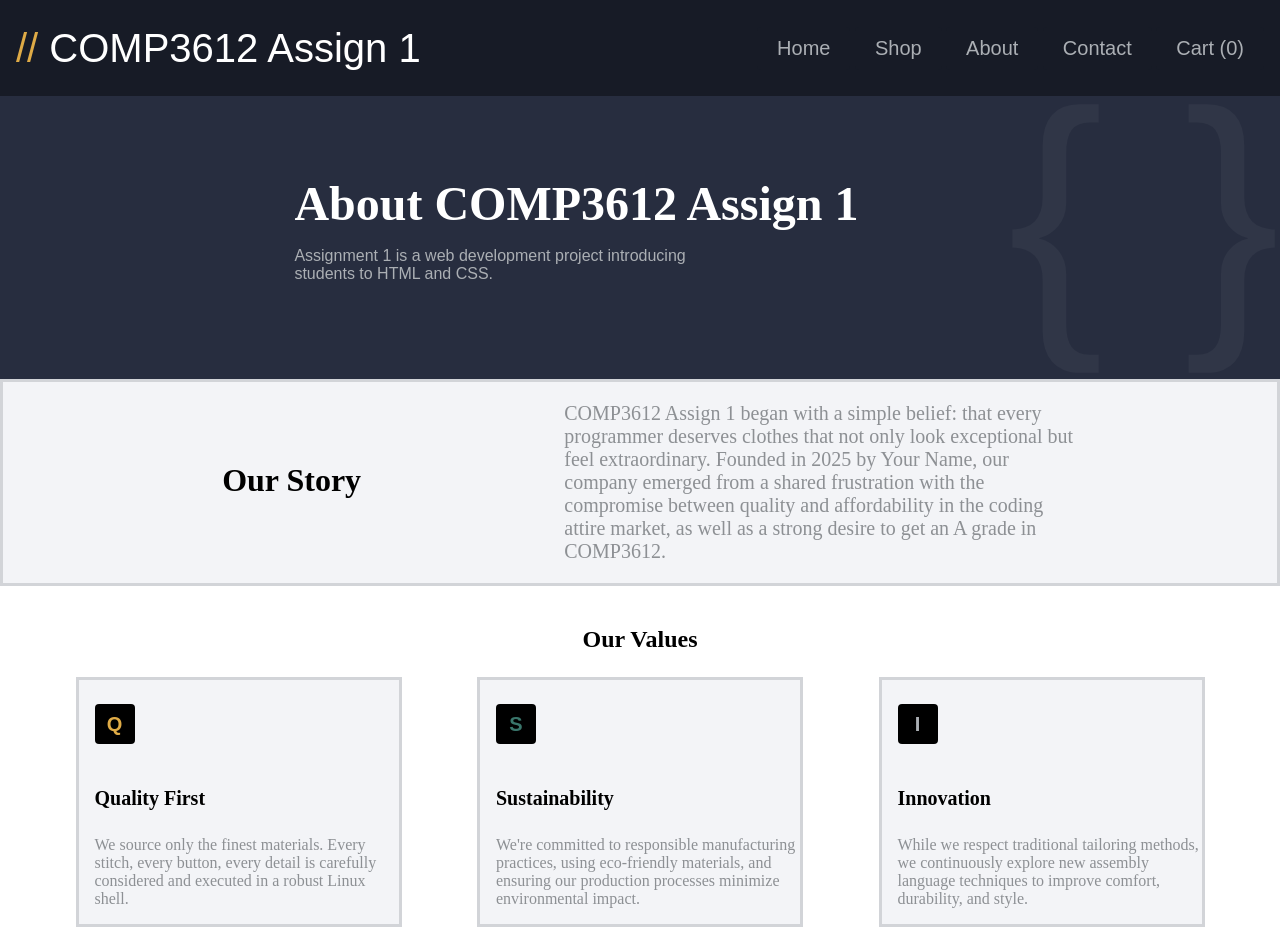
==== assign1/instructions/about.html @ cbcee179 "halfway done about.html" ====
<!DOCTYPE html>
<html lang="en">
<head>
    <link rel="stylesheet" href="styles.css">
</head>
<body>
    <!-- Navigation -->
    <header>
        <h1><span>//</span> COMP3612 Assign 1</h1>
        <div class="nav-buttons">
            <a href="index.html">Home</a>
            <a href="#">Shop</a>
            <a href="about.html">About</a>
            <a href="#">Contact</a> 
            <a href="#">Cart (0)</a>
        </div>
    </header>

    <!--Hero Banner 2-->
     <main>
        <section class="banner2">
            <span class="braces" aria-hidden="true">{ }</span>
            <h2>About COMP3612 Assign 1</h2>
            <p>Assignment 1 is a web development project introducing students to HTML and CSS.</p>
        </section>


    <!-- Our Story section -->
     <section class="story">
        <h3>Our Story </h3>
        <p> COMP3612 Assign 1 began with a simple belief: 
            that every programmer deserves clothes that not only look exceptional but feel extraordinary. 
            Founded in 2025 by Your Name, 
            our company emerged from a shared frustration with the compromise between quality
            and affordability in the coding attire market, as well as a strong desire to get an A grade in COMP3612.</p>
     </section>

     <!--Our Values section -->
     <section class="values">
        <p class="valuesheader">Our Values</p>
            <section class="value-card">
                <div class="q-box" style="color: #DFAB46;">Q</div>
                <h4>Quality First</h4>
                <p>We source only the finest materials.
                    Every stitch, every button, every detail
                    is carefully considered and executed in a robust Linux
                    shell.
                </p>
            </section>
            <section class="value-card">
                <div class="s-box" style="color: #3a766b;">S</div>
                <h4>Sustainability</h4>
                <p>We're committed to responsible manufacturing practices,
                    using eco-friendly materials, and ensuring our production
                    processes minimize environmental impact.
                </p>
            </section>
            <section class="value-card">
                <div class="i-box" style="color: #abafb4;">I</div> 
                <h4>Innovation</h4>
                <p>While we respect traditional tailoring
                    methods, we continuously explore new assembly
                    language techniques to improve comfort,
                    durability, and style.
                </p>
            </section>
            
        </ul>
    </main>
</body>
</html>
---- assign1/instructions/styles.css ----
body {
    margin: 0;
    padding: 0;
    font-family:   Roboto, Arial, sans-serif;
    font-size: 1em;
    background-color:#f3f4f7 ;
}

header {
    padding: 0 1em;
    background-color: #171b26;
    height: 6em;
    display: flex;
    justify-content: space-between;
    align-items: center;
   
}

header h1{
    color: #FFFFFF;
    font-size: 2.5em;
    font-family: 'Consolas', sans-serif;
    font-weight: normal;
}

header h1 span {
    color: #DFAB46;
    font-family: 'Consolas', sans-serif;
}

.nav-buttons a {
    background-color:#171b26;
    color: #abafb4;
    font-family: 'Roboto', sans-serif;
    text-decoration: none;
    display: inline-block;
    padding: 0.5em 1em;
    border: none;
    border-radius: 0.25rem;
    cursor: pointer;
    font-size: 1.25em;
}

.nav-buttons a:hover {
    background-color: #34495e; /* The purple color applies only when hovered */
}

.banner {
    background-color: #272d3f;
    color: #FFFFFF;
    display: flex;
    flex-direction: column;
    align-items: flex-start;
    text-align: left;
    padding: 5rem 23%;

}

.banner h2 {
    font-size: 4rem;
    font-weight: bold;
    font-family: 'Playfair Display';
    max-width: 25rem;
    margin: 0;
}

.banner p {
    font-size: 1em;
    font-family: 'Roboto', sans-serif;
    color: #abafb4;
    max-width: 26rem;
    margin: 1;
}

.banner a {
    background-color: #d6a419;
    color: #373c52;
    text-decoration: none;
    display: inline-block;
    padding: 1em 2em;
    border: none;
    border-radius: 0.25rem;
    cursor: pointer;
}

.braces {
  position: absolute;
  top: 3rem;
  right: 0;
  font-family: 'Consolas', sans-serif;
  font-size: 18rem;
  color: #303647;
}

.container h3{
    font-family: 'Playfair Display';
    font-size: 2rem;
    margin: 2rem 2rem;
    
}


.cards {
    display: flex;
    justify-content: space-evenly;
    flex-wrap: wrap;

    .card {
	    background: #f3f4f7;
	    margin-bottom: 2em;	
        padding: 0;
        width: 24%;
        border: 3px solid #ebecf1;
        align-items: center;
        border-top: 4px solid #3a766b;

    }
    .card img {
        width: 100%;
        display:block;
        margin: 5rem auto;

    }

    .card-content {
	    padding: 0.5em 1.4em 0 1.4em;
	    font-size: 1rem; 
        background-color: white;

    }

    .card-actions {
        text-align: center;
        padding-bottom: 1.5em; /* Optional: Adds spacing below the button */
    }
    .card-actions a{
        background-color: #FFFFFF;
        color: black;
        text-decoration: none;
        display: inline-block;
        padding: 1em 6em;
        border: none;
        border-radius: 0.25rem;
        cursor: pointer;
        border: 3px solid black;
    }

    .card:hover{
        border: 3px solid black;
        border-top: 3px solid #DFAB46;
        .card-actions a{
            background-color: black;
            color: white;
        }
        
    }
}

.description{
    background-color: white;
}
.description h5{
    font-size: 2rem;
    font-family: 'Playfair Display';
    margin-top: 1rem;
    padding: 3rem 0 0 1rem;

}

.description p{
    font-family: 'Robotos';
    max-width: 50%;
    font-size: 1.5rem;
    padding: 0 0 0 1rem;
    color: #8d9094;
}

footer{
    display:flex;
    background-color: #171b26;
    justify-content: space-evenly;
    color: white;
    flex-wrap:wrap;


    .customerservice, .company, .connect{
        color: white;
        list-style: none;
        font-family: 'Consolas', sans-serif;
        font-size: 1.5rem;

        
    }
    .customerservice a, .company a, .connect a{
        text-decoration: none;
        color: #abafb4;
        margin-bottom: 12px;
        
    }  
}
.copyright {
  width: 100%; 
  text-align: left; 
  margin-top: 40px; 
  color:#abafb4;
}

/*start of about.html styles*/
.banner2 {
    background-color: #272d3f;
    color: #FFFFFF;
    display: flex;
    flex-direction: column;
    align-items: flex-start;
    text-align: left;
    padding: 5rem 23%;

}

.banner2 h2 {
    font-size: 3rem;
    font-weight: bold;
    font-family: 'Playfair Display';
    max-width: 50rem;
    margin: 0;
}

.banner2 p {
    font-size: 1em;
    font-family: 'Roboto', sans-serif;
    color: #abafb4;
    max-width: 26rem;
    margin: 1;
}

.story {
    display: flex;
    justify-content: space-evenly;
    flex-wrap: wrap;
    border: 3px solid #d2d4d8; 



}
.story h3 {
    font-size: 2rem;
    font-family: 'Robotos';
    padding: 3rem 0 0 1rem;
}

.story p {
    font-size: 1.25rem;
    color: #8d9094;
    max-width: 40%;
    font-family: 'Consolas';
}


.values {
    display: flex;
    justify-content: space-evenly;
    flex-wrap: wrap;
    background-color: white;

}

.value-card {
    border: 3px solid #d2d4d8;
    background-color: #f3f4f7;
    width: 25%;
    color: #8d9094;
    

}
.value-card h4 {
    font-size: 1.25rem;
    color: black;
    width: 100%;
    font-family: "Robotos";
    padding: 0 0 0 1rem;
}

.value-card p {
    padding: 0 0 0 1rem;
    font-family: 'Consolas';

}
.valuesheader {
    width: 100%; 
    text-align: center; 
    margin-top: 40px;
    color: black;
    font-size: 1.5rem;
    font-weight: bolder;
    font-family: "Robotos";
}

/**/
.i-box, .q-box, .s-box {
    background-color: black;
    width: 2.5rem;
    height: 2.5rem;
    display: inline-flex;
    justify-content: center;
    align-items: center;
    border-radius: 0.25rem;    
    font-size: 1.25rem;
    font-weight: bold;
    margin: 1rem;
    margin-top: 1.5rem;
    font-family: 'Consolas', sans-serif;
}
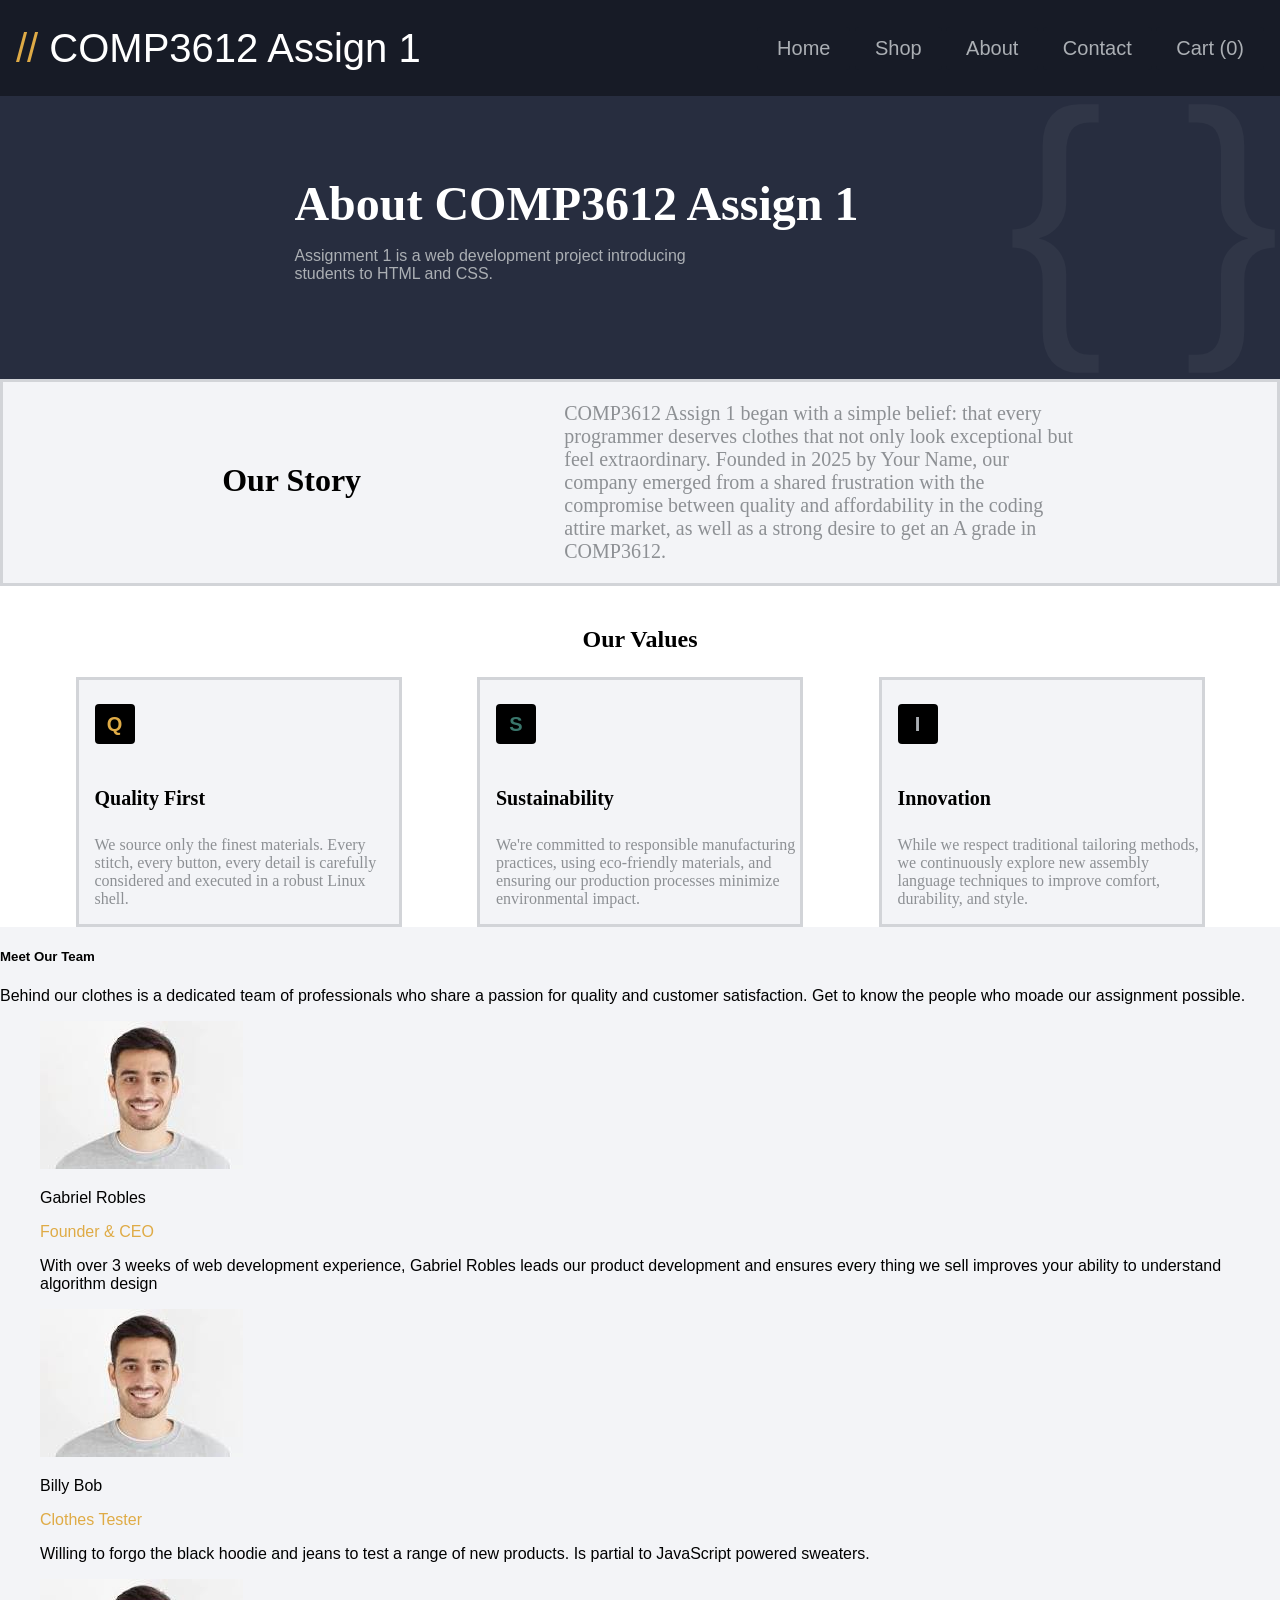
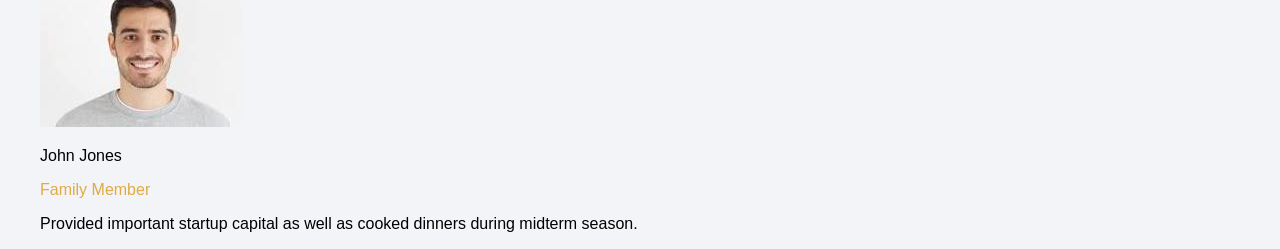
==== commit 376d8b09: "about.html almost done" ====
--- a/assign1/instructions/about.html
+++ b/assign1/instructions/about.html
@@ -19,6 +19,7 @@
     <!--Hero Banner 2-->
      <main>
         <section class="banner2">
+            <!--Scott Louden helped me with line 23 -->
             <span class="braces" aria-hidden="true">{ }</span>
             <h2>About COMP3612 Assign 1</h2>
             <p>Assignment 1 is a web development project introducing students to HTML and CSS.</p>
@@ -26,17 +27,17 @@
 
 
     <!-- Our Story section -->
-     <section class="story">
+    <section class="story">
         <h3>Our Story </h3>
         <p> COMP3612 Assign 1 began with a simple belief: 
             that every programmer deserves clothes that not only look exceptional but feel extraordinary. 
             Founded in 2025 by Your Name, 
             our company emerged from a shared frustration with the compromise between quality
             and affordability in the coding attire market, as well as a strong desire to get an A grade in COMP3612.</p>
-     </section>
+    </section>
 
      <!--Our Values section -->
-     <section class="values">
+    <section class="values">
         <p class="valuesheader">Our Values</p>
             <section class="value-card">
                 <div class="q-box" style="color: #DFAB46;">Q</div>
@@ -64,8 +65,51 @@
                     durability, and style.
                 </p>
             </section>
-            
-        </ul>
+    </section>
+       
+    <!--Meet our team section-->
+    <section class ="meetteambanner">
+        <h5>Meet Our Team</h5>
+        <p>Behind our clothes is a dedicated team of professionals
+            who share a passion for quality and customer satisfaction.
+            Get to know the people who moade our assignment possible.
+        </p>
+
+        <article class = "teamcard">
+            <figure class="team-photo">
+                <img src = "../data/images/team1.jfif" alt = "Photo 1"
+            </figure>
+            <p class="yourname"> Gabriel Robles</p>
+            <div class="jobtitle" style="color: #DFAB46;">Founder & CEO</div>
+            <p>With over 3 weeks of web development experience, Gabriel Robles
+                leads our product development and ensures every thing 
+                we sell improves your ability to understand algorithm design</p>
+
+        </article>
+
+            <article class = "teamcard">
+            <figure class="team-photo">
+                <img src = "../data/images/team1.jfif" alt = "Photo 2"
+            </figure>
+            <p class="yourname"> Billy Bob</p>
+            <div class="jobtitle" style="color: #DFAB46;">Clothes Tester</div>
+            <p>Willing to forgo the black hoodie and jeans to test a range of new
+                products. Is partial to JavaScript powered sweaters.
+            </p>
+        </article>
+
+            <article class = "teamcard">
+            <figure class="team-photo">
+                <img src = "../data/images/team1.jfif" alt = "Photo 3"
+            </figure>
+            <p class="yourname"> John Jones</p>
+            <div class="jobtitle" style="color: #DFAB46;">Family Member</div>
+            <p>Provided important startup capital as well as cooked
+                dinners during midterm season.
+            </p>
+        </article>
+    </section>
+
     </main>
 </body>
 </html>
--- a/assign1/instructions/styles.css
+++ b/assign1/instructions/styles.css
@@ -295,7 +295,7 @@
     font-family: "Robotos";
 }
 
-/**/
+/*Gemini helped me with this*/
 .i-box, .q-box, .s-box {
     background-color: black;
     width: 2.5rem;
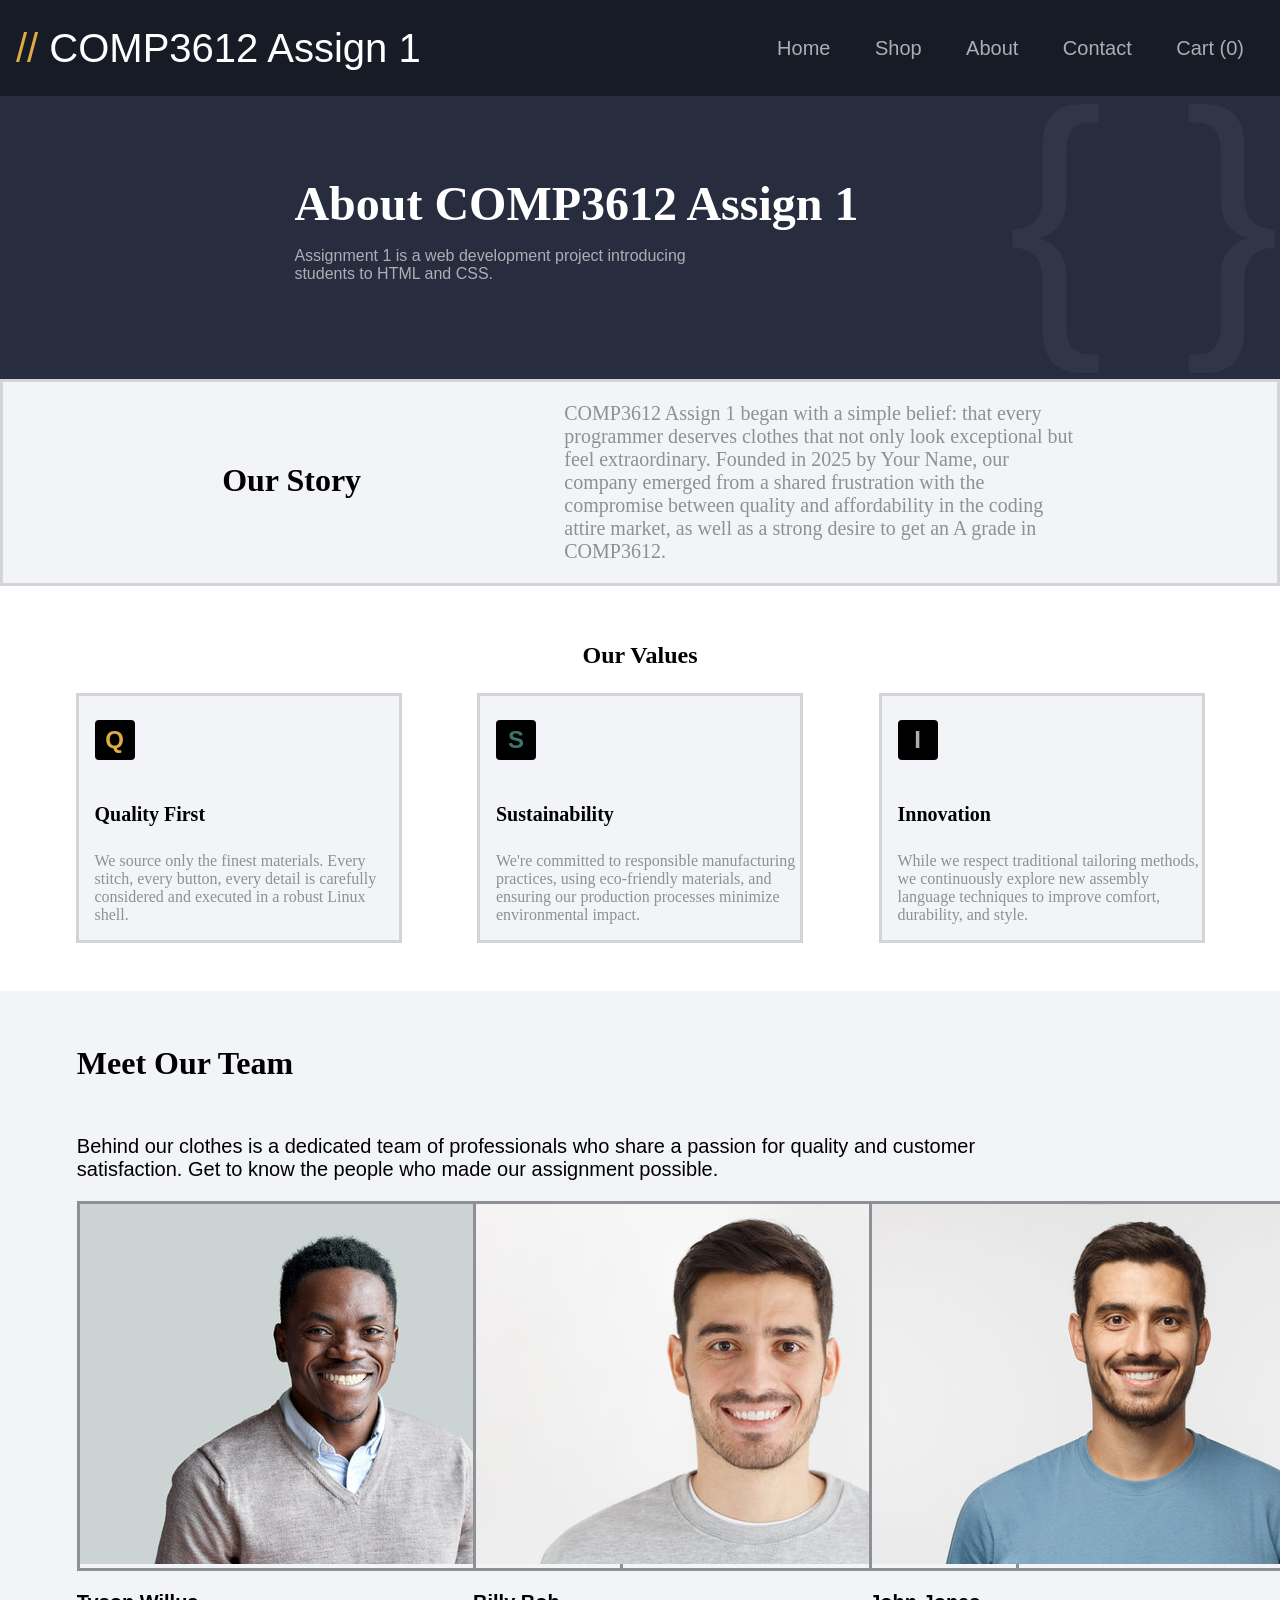
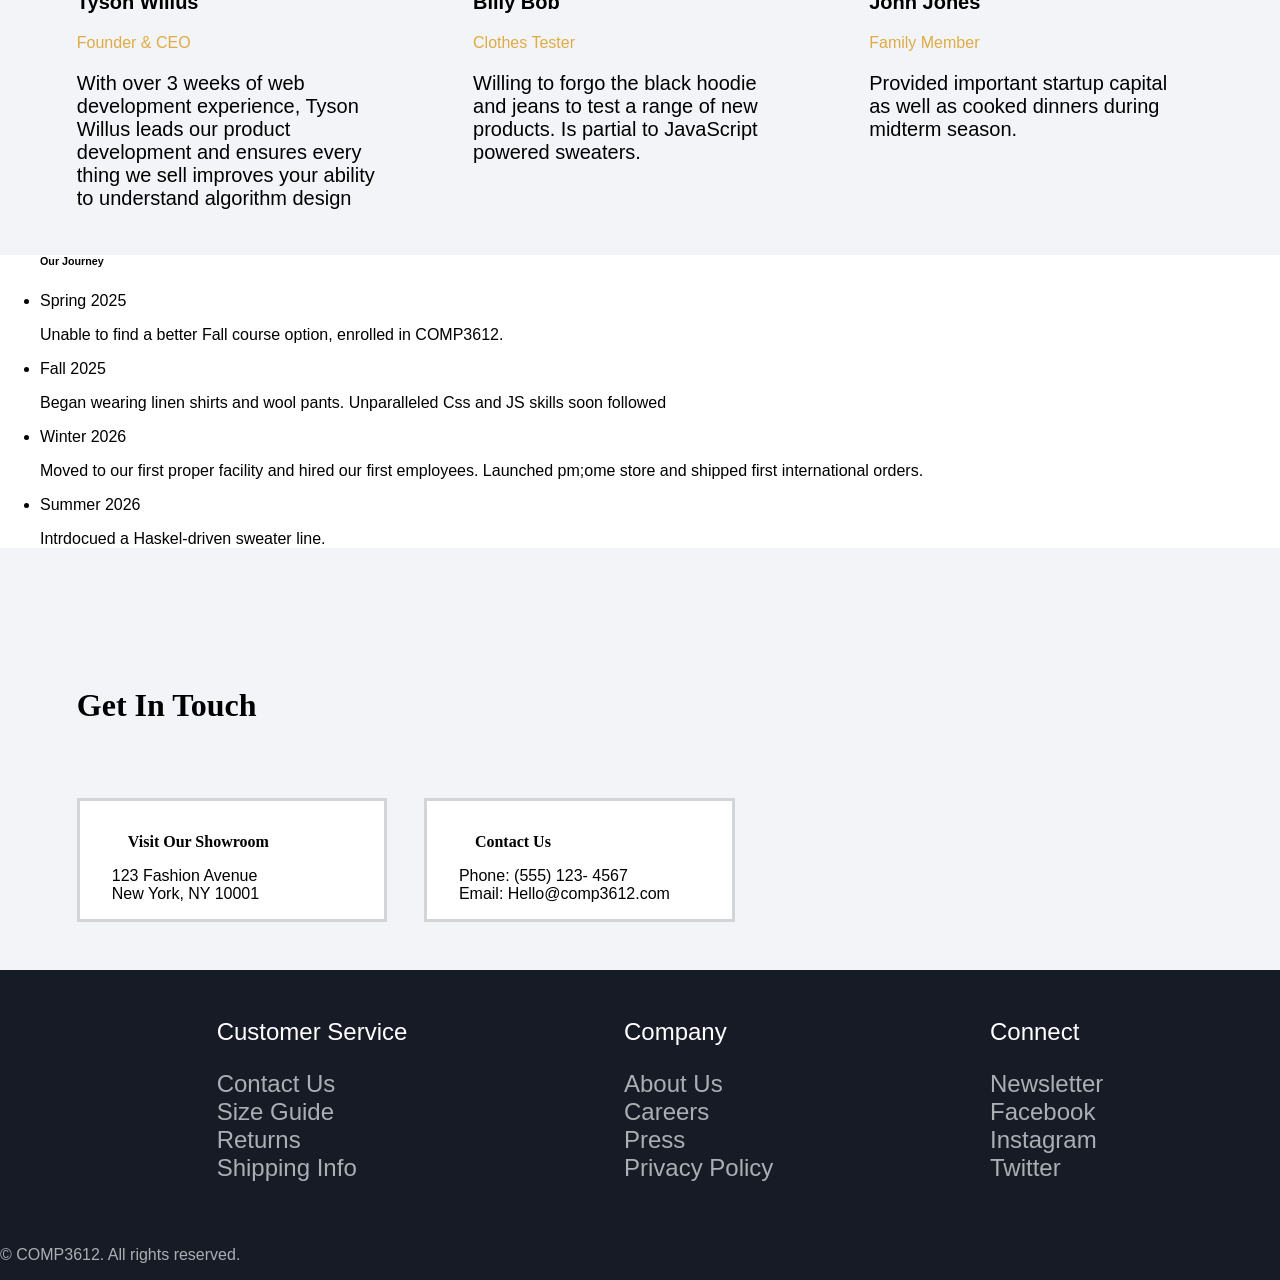
==== commit c7bc6c18: "About.html done, working on product.html" ====
--- a/assign1/instructions/about.html
+++ b/assign1/instructions/about.html
@@ -72,43 +72,106 @@
         <h5>Meet Our Team</h5>
         <p>Behind our clothes is a dedicated team of professionals
             who share a passion for quality and customer satisfaction.
-            Get to know the people who moade our assignment possible.
+            Get to know the people who made our assignment possible.
         </p>
+        
+        <article class = "teamcard">
+            <figure class="team-photo">
+                <img src = "../data/images/team 1.jpg" alt = "Photo 1">
+            </figure>
+            
+            <p class="yourname"> Tyson Willus</p>
+            <div class="jobtitle">Founder & CEO</div>
+            <p>With over 3 weeks of web development experience, Tyson Willus
+                leads our product development and ensures every thing 
+                we sell improves your ability to understand algorithm design</p>
+        </article>
 
         <article class = "teamcard">
             <figure class="team-photo">
-                <img src = "../data/images/team1.jfif" alt = "Photo 1"
+                <img src = "../data/images/team 2.jpg" alt = "Photo 2">
             </figure>
-            <p class="yourname"> Gabriel Robles</p>
-            <div class="jobtitle" style="color: #DFAB46;">Founder & CEO</div>
-            <p>With over 3 weeks of web development experience, Gabriel Robles
-                leads our product development and ensures every thing 
-                we sell improves your ability to understand algorithm design</p>
-
-        </article>
-
-            <article class = "teamcard">
-            <figure class="team-photo">
-                <img src = "../data/images/team1.jfif" alt = "Photo 2"
-            </figure>
+        
             <p class="yourname"> Billy Bob</p>
-            <div class="jobtitle" style="color: #DFAB46;">Clothes Tester</div>
+            <div class="jobtitle">Clothes Tester</div>
             <p>Willing to forgo the black hoodie and jeans to test a range of new
                 products. Is partial to JavaScript powered sweaters.
             </p>
+            
         </article>
-
-            <article class = "teamcard">
+         <article class = "teamcard">
             <figure class="team-photo">
-                <img src = "../data/images/team1.jfif" alt = "Photo 3"
+                <img src = "../data/images/team 3.jpg" alt = "Photo 3">
             </figure>
+            
             <p class="yourname"> John Jones</p>
-            <div class="jobtitle" style="color: #DFAB46;">Family Member</div>
+            <div class="jobtitle">Family Member</div>
             <p>Provided important startup capital as well as cooked
                 dinners during midterm season.
             </p>
         </article>
+    
     </section>
+
+    <!-- Our Journey section-->
+    <section class="journey">
+        <ul>
+            <h6>Our Journey</h6>
+            <li> <div>Spring 2025</div> </li>
+                <p>Unable to find a better Fall course option, enrolled in COMP3612.</p> 
+            <li> <div>Fall 2025</div></li>
+                <p>Began wearing linen shirts and wool pants. Unparalleled Css and JS skills soon followed</p>
+            <li> <div>Winter 2026</div> </li>
+                <p>Moved to our first proper facility and hired our first employees. Launched pm;ome store and shipped first international orders.</p>
+            <li> <div> Summer 2026</div> </li>
+                <p>Intrdocued a Haskel-driven sweater line.</p>
+    </section>
+
+
+    <!--Get in Touch section-->
+    <section class="contact">
+        <h6>Get In Touch</h6>
+        <article class ="contactcard">
+            <div> Visit Our Showroom</div>
+            <p>123 Fashion Avenue</p>
+            <p>New York, NY 10001</p>
+        </article>
+
+        <article class ="contactcard">
+            <div> Contact Us</div>
+            <p>Phone: (555) 123- 4567</p>
+            <p>Email: Hello@comp3612.com</p>
+        </article>
+
+    </section>
+
+    <!-- Footer Section -->
+    <footer>
+            <ul class= "customerservice">
+                <p> Customer Service</p>
+                <li> <a href = #> Contact Us</a> </li>
+                <li> <a href = #> Size Guide </a> </li>
+                <li> <a href = #> Returns</a> </li>
+                <li> <a href = #> Shipping Info </a> </li>
+            </ul>
+
+            <ul class = "company">
+                <p> Company </p>
+                <li> <a href = #> About Us</a> </li>
+                <li> <a href = #> Careers</a> </li>
+                <li> <a href = #> Press</a> </li>
+                <li> <a href = #> Privacy Policy</a> </li>
+            </ul>
+
+            <ul class = "connect">
+                <p>Connect</p>
+                <li> <a href = #> Newsletter</a> </li>
+                <li> <a href = #> Facebook</a> </li>
+                <li> <a href = #> Instagram</a> </li>
+                <li> <a href = #> Twitter</a> </li>
+            </ul>
+            <p class="copyright">&copy COMP3612. All rights reserved.</p>
+        </footer>
 
     </main>
 </body>
--- a/assign1/instructions/styles.css
+++ b/assign1/instructions/styles.css
@@ -261,6 +261,7 @@
     justify-content: space-evenly;
     flex-wrap: wrap;
     background-color: white;
+    padding: 1rem 0em 3rem 0rem;
 
 }
 
@@ -295,7 +296,6 @@
     font-family: "Robotos";
 }
 
-/*Gemini helped me with this*/
 .i-box, .q-box, .s-box {
     background-color: black;
     width: 2.5rem;
@@ -304,9 +304,139 @@
     justify-content: center;
     align-items: center;
     border-radius: 0.25rem;    
-    font-size: 1.25rem;
+    font-size: 1.5rem;
     font-weight: bold;
     margin: 1rem;
     margin-top: 1.5rem;
     font-family: 'Consolas', sans-serif;
+}
+
+.meetteambanner {
+    padding: 0 1rem 0 6%;
+}
+
+.meetteambanner h5{
+    font-style: bold;
+    font-size: 2rem;
+    font-family: 'Robotos';
+}
+
+.meetteambanner p{
+    font-size: 1.25rem;
+    width: 80%;
+    font-family: 'Consolas', sans-serif;
+}
+
+.team-photo{
+   display: inline-block;
+   border: 3px solid #8d9094;
+   margin: 0;
+   
+
+}
+
+.teamcard {
+    display: inline-block;
+    width: 33%;
+    vertical-align: top;
+    
+}
+.jobtitle{
+   color: #DFAB46;
+}
+
+.yourname {
+    font-weight: bold;
+}
+
+.journey{
+    background-color: white;
+}
+
+.contact {
+    background-color: #f3f4f7;
+    padding: 3rem 0 3rem 6%;
+    
+}
+.contact h6 {
+    font-family:  'Robotos';
+    font-size: 2rem;
+}
+
+.contactcard{
+    border: 3px solid #d2d4d8;
+    background-color: white;
+    width: 20%;
+    display: inline-block;
+    padding: 1rem 2rem 1rem 2rem;
+    margin-right: 2rem;
+
+}
+
+.contactcard div{
+    font-family: 'Robotos';
+    font-weight: bold;
+    margin: 1rem;
+    
+}
+ 
+.contactcard p{
+    font-family: 'Consolas', sans-serif;
+    margin: 0;
+}
+
+/*start of product.html*/
+
+.productheader header {
+    padding: 0 1em;
+    background-color: #171b26;
+    height: 6em;
+    display: flex;
+    justify-content: space-between;
+    align-items: center;
+   
+}
+
+.productheader h1{
+    color: #FFFFFF;
+    font-size: 2.5em;
+    font-family: 'Consolas', sans-serif;
+    font-weight: normal;
+    padding-left: 10rem;
+}
+
+.productheader h1 span {
+    color: #DFAB46;
+    font-family: 'Consolas', sans-serif;
+}
+
+
+.breadcrumb{
+    font-family: 'Consolas', sans-serif;
+    font-size: 1.5rem;
+    background-color: white;
+    padding: 0.25rem;
+    padding-left: 10rem;
+}
+
+.grid-container {
+    display: grid;
+    grid-template-columns: 1fr 1fr;
+
+}
+
+.images{
+    padding-left: 10rem;
+}
+
+.images img{
+    width: 80%;
+    height: auto;
+    margin-bottom: 1rem;
+}
+
+.small-images{
+    display: flex;
+    width: 80%;
+    gap: 1rem;
 }
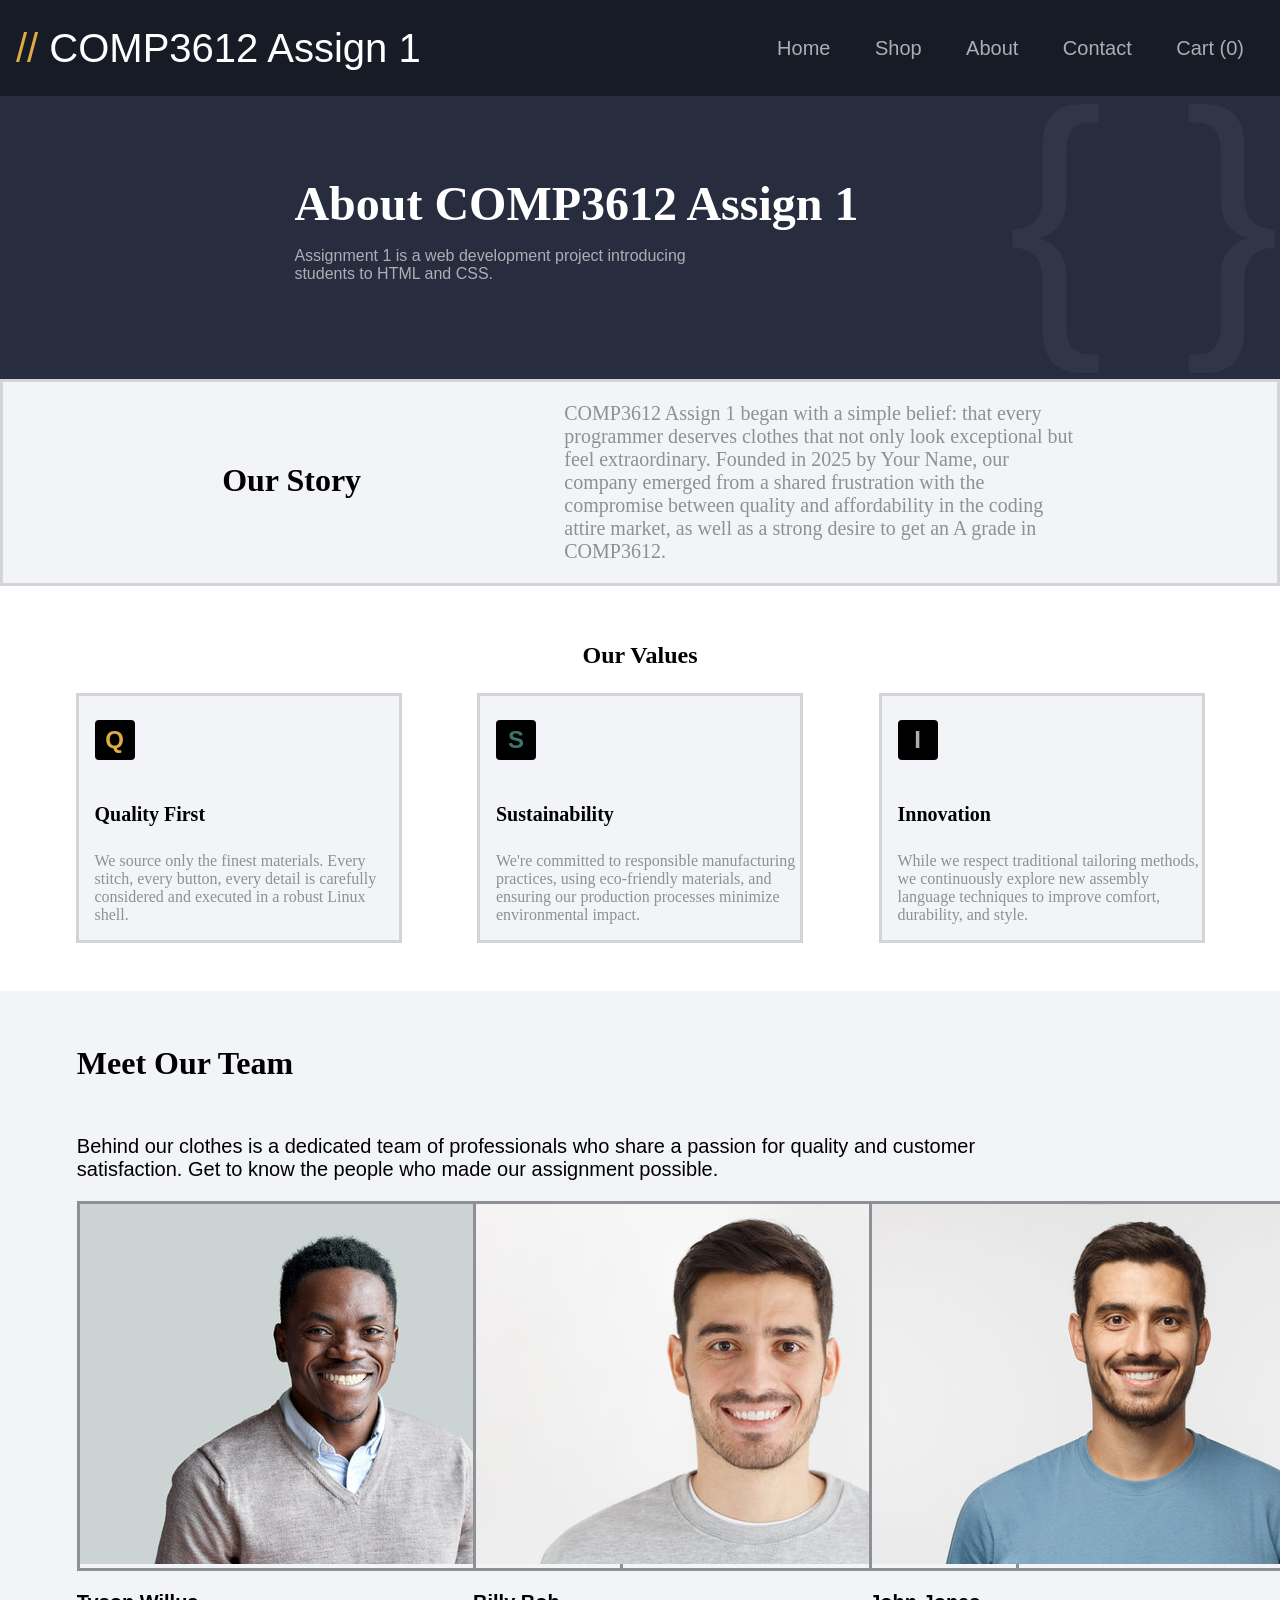
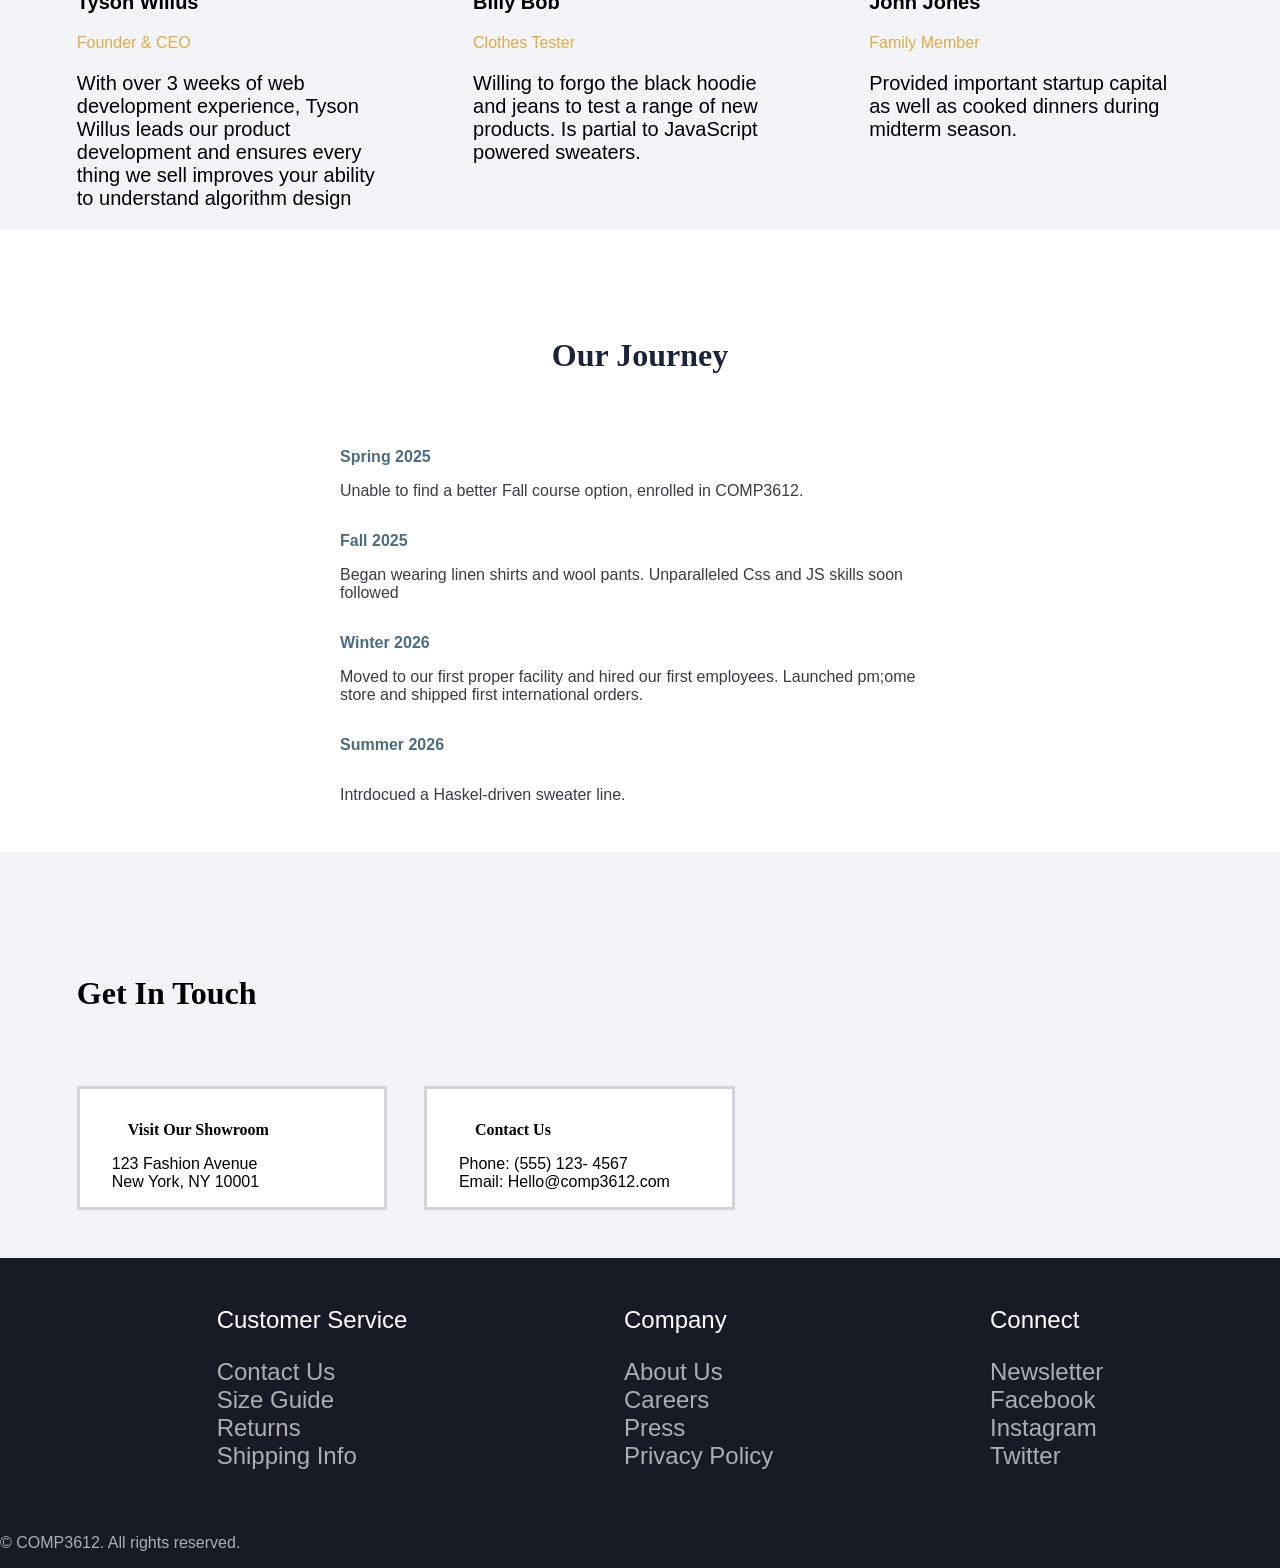
==== commit c3ca1acb: "DONE" ====
--- a/assign1/instructions/about.html
+++ b/assign1/instructions/about.html
@@ -115,16 +115,23 @@
 
     <!-- Our Journey section-->
     <section class="journey">
-        <ul>
             <h6>Our Journey</h6>
-            <li> <div>Spring 2025</div> </li>
+        <ul class="journey-list">
+            <li> <div class = "season">Spring 2025</div> 
                 <p>Unable to find a better Fall course option, enrolled in COMP3612.</p> 
-            <li> <div>Fall 2025</div></li>
+            </li>
+
+            <li> <div class = "season">Fall 2025</div>
                 <p>Began wearing linen shirts and wool pants. Unparalleled Css and JS skills soon followed</p>
-            <li> <div>Winter 2026</div> </li>
+            </li>
+
+            <li> <div class = "season">Winter 2026</div> 
                 <p>Moved to our first proper facility and hired our first employees. Launched pm;ome store and shipped first international orders.</p>
-            <li> <div> Summer 2026</div> </li>
-                <p>Intrdocued a Haskel-driven sweater line.</p>
+            </li>
+            <li> <div class = "season"> Summer 2026</div> </li>
+            <p>Intrdocued a Haskel-driven sweater line.</p>
+            </li>
+        </ul>
     </section>
 
 
--- a/assign1/instructions/styles.css
+++ b/assign1/instructions/styles.css
@@ -42,7 +42,7 @@
 }
 
 .nav-buttons a:hover {
-    background-color: #34495e; /* The purple color applies only when hovered */
+    background-color: #34495e; 
 }
 
 .banner {
@@ -353,6 +353,44 @@
     background-color: white;
 }
 
+.journey {
+    text-align: center;
+    padding: 2rem;
+}
+
+.journey h6 {
+    color: #1a233a;
+    font-size: 2rem;
+    font-family: 'Robotos';
+}
+
+
+.journey-list {
+    list-style: none; 
+    padding: 0;
+    margin: 0 auto; 
+    max-width: 600px; 
+    text-align: left; 
+}
+
+
+.journey-list li {
+    margin-bottom: 2rem; 
+}
+
+
+.journey-list .season {
+    font-weight: bold;
+    color: #4a6c82; 
+    font-family: 'Consolas', sans-serif; 
+
+}
+
+.journey-list p {
+    color: #3b3c40;
+    font-family: 'Consolas', sans-serif;
+}
+
 .contact {
     background-color: #f3f4f7;
     padding: 3rem 0 3rem 6%;
@@ -439,4 +477,201 @@
     display: flex;
     width: 80%;
     gap: 1rem;
+}
+
+.details h1{
+    font-family: 'Robotos';
+    width: 20%;
+}
+
+.reviews {
+    color:#d6a419;
+}
+
+.details h2{
+    font-family: 'Consolas', sans-serif;
+}
+
+.details p {
+    font-family: 'Consolas', sans-serif;
+    width: 70%;
+}
+
+.details h3{
+    font-family: 'Consolas', sans-serif;
+    font-size: 1rem;
+    padding-bottom: 0;
+}
+
+.size-options a{
+    border: 2px solid #abafb4;
+    font-size: 1.5rem;
+    display: inline-block;
+    width: 5%;
+    text-align: center;
+    padding: 0.75rem;
+    text-decoration: none;
+    color: black;
+    border-radius: 10%;
+    }
+
+.size-options a:hover{
+    background-color: #abafb4;
+    color: #898d92;
+    }
+
+.color {
+    display: flex;
+    gap: 12px;
+}
+
+.color div{
+   width: 32px;
+   height: 32px;
+   border-radius: 50%;
+   border: 1px solid #abafb4; 
+}
+
+.quantity p {
+    border: 1px solid #abafb4;
+    background-color: white;
+    padding: 0.75rem;
+    width: 10%;
+}
+
+.buttons{
+    display: flex;
+    gap: 12px;
+}
+.buttons input {
+    background-color:#d6a419;
+    color: #373c52;
+    text-decoration: none;
+    display: inline-block;
+    padding: 1.5em 2em;
+    border: none;
+    border-radius: 0.25rem;
+    cursor: pointer;
+    font-weight: bolder;
+}
+
+.buttons a{
+    color: black;
+    text-decoration: none;
+    display: inline-block;
+    padding: 1em 2em;
+    border: none;
+    border-radius: 0.25rem;
+    cursor: pointer;
+    border: 2px solid black;
+    font-weight: bolder;
+}
+
+.description{
+    display:flex;
+    gap: 2rem;
+    border-top: 2px solid #8d9094;
+    border-bottom: 2px solid #8d9094;
+    background-color: #f3f4f7;
+    width: 85%;
+    margin: 0 auto;
+    padding: 15px;
+
+}
+
+.active{
+    border-bottom: 2px solid #d6a419;
+}
+
+.tabs a{
+    text-decoration: none;
+    font-family: 'Consolas', sans-serif;
+    color: black;
+    padding: 15px 1rem 15px 1rem;
+}
+
+
+
+.productdetails{
+    padding-left: 10rem;
+    padding-bottom: 5rem;
+}
+.productdetails h1{
+    font-family: 'Robotos';
+}
+
+.productdetails p{
+    font-family: 'Consolas', sans-serif;
+    width: 37%;
+}
+
+.features{
+    max-width: 600px;
+    font-family: 'Robotos';
+}
+.featuresrow {
+    display:flex;
+    padding: 10px 0;
+    border-bottom : 1px solid #8d9094;
+    
+    
+}
+
+.featuresrow div{
+    width: 30%;
+    font-weight: bold;
+    font-family: 'Robotos';
+}
+
+.featuresrow p{
+    width: 70%;
+    text-align: left;
+    margin: 0;
+}
+
+
+.customerreviews {
+    width: 85%;
+    padding-left: 10rem;
+}
+.customerreviews h1{
+    padding-top: 2rem;
+    border-top: 1px solid #8d9094;
+}
+
+.customer{
+    border-bottom: 1px solid #8d9094;
+    font-family: 'Consolas', sans-serif;
+    padding: 2rem;
+}
+
+.customer h1{
+    border-top: none;
+    font-family: 'Consolas', sans-serif;
+}
+
+.customer p{
+    width: 50%;
+}
+
+
+.review-top {
+    display: flex;
+    justify-content: space-between;
+    align-items: center; 
+    margin-bottom: 10px; 
+}
+
+.name-and-stars {
+    display: flex;
+    gap: 15px; 
+    align-items: center;
+}
+
+.stars{
+    color:#d6a419;
+}
+
+.name{
+    font-family: 'Consolas', sans-serif;
 }
